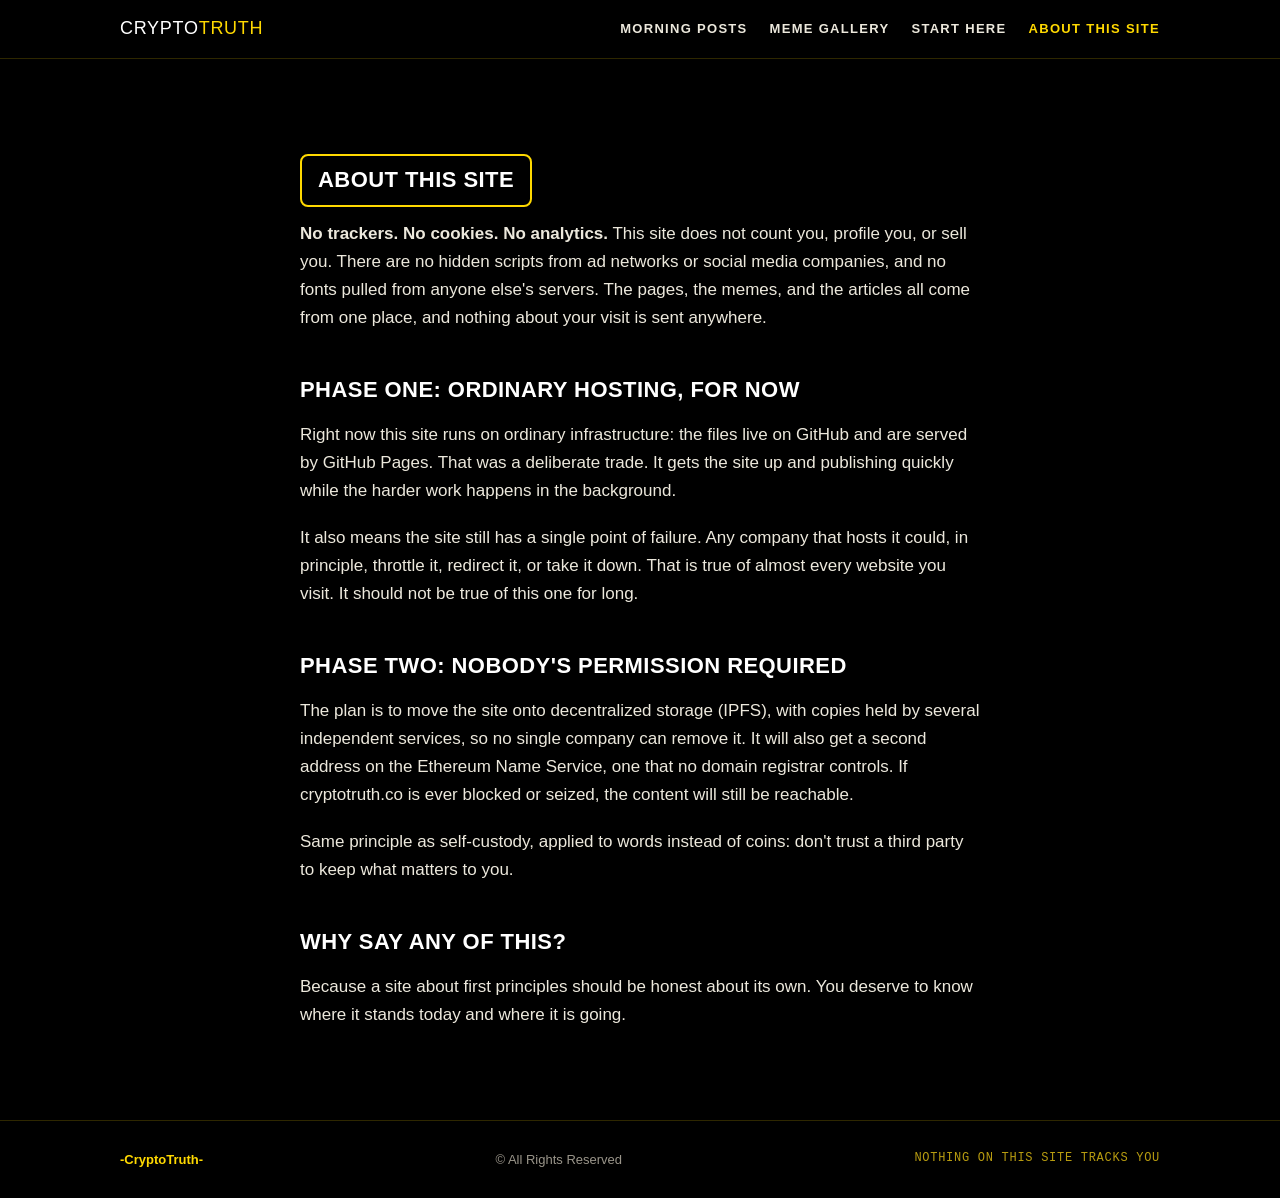
==== docs/about/index.html @ d20cdf13 "Build the CryptoTruth site: home, Morning Posts, Meme Gallery, Start Here, About Static site generat" ====
<!doctype html>
<html lang="en">
<head>
<meta charset="utf-8">
<meta name="viewport" content="width=device-width, initial-scale=1">
<meta name="referrer" content="no-referrer">
<title>About This Site | CryptoTruth</title>
<meta name="description" content="Sound money, first principles, and the signal behind the noise.">
<link rel="stylesheet" href="../assets/site.css">
</head>
<body>
<header class="top">
  <div class="top-inner">
    <a class="mark" href="../" aria-label="CryptoTruth home">CRYPTO<span>TRUTH</span></a>
    <button class="menu-btn" id="menu-btn" type="button" aria-expanded="false" aria-controls="main-nav">Menu</button>
    <nav class="nav" id="main-nav" aria-label="Main">
      <a href="../posts/">Morning Posts</a>
      <a href="../gallery/">Meme Gallery</a>
      <a href="../start/">Start Here</a>
      <a href="../about/" aria-current="page">About This Site</a>
    </nav>
  </div>
</header>
<main class="page">
<div class="narrow prose">
  <h2 class="box-title">About This Site</h2>

  <p><strong>No trackers. No cookies. No analytics.</strong> This site does not count you, profile you, or sell you. There are no hidden scripts from ad networks or social media companies, and no fonts pulled from anyone else's servers. The pages, the memes, and the articles all come from one place, and nothing about your visit is sent anywhere.</p>

  <h2>Phase one: ordinary hosting, for now</h2>
  <p>Right now this site runs on ordinary infrastructure: the files live on GitHub and are served by GitHub Pages. That was a deliberate trade. It gets the site up and publishing quickly while the harder work happens in the background.</p>
  <p>It also means the site still has a single point of failure. Any company that hosts it could, in principle, throttle it, redirect it, or take it down. That is true of almost every website you visit. It should not be true of this one for long.</p>

  <h2>Phase two: nobody's permission required</h2>
  <p>The plan is to move the site onto decentralized storage (IPFS), with copies held by several independent services, so no single company can remove it. It will also get a second address on the Ethereum Name Service, one that no domain registrar controls. If cryptotruth.co is ever blocked or seized, the content will still be reachable.</p>
  <p>Same principle as self-custody, applied to words instead of coins: don't trust a third party to keep what matters to you.</p>

  <h2>Why say any of this?</h2>
  <p>Because a site about first principles should be honest about its own. You deserve to know where it stands today and where it is going.</p>
</div>

</main>
<footer>
  <div class="foot">
    <span class="sign">-CryptoTruth-</span>
    <span>&copy; All Rights Reserved</span>
    <span class="clean">Nothing on this site tracks you</span>
  </div>
</footer>
<script src="../assets/site.js"></script>
</body>
</html>
---- docs/assets/site.css ----
/* CryptoTruth site styles. One look: black + signal gold, matching the memes.
   No web fonts: system fonts only, so no third-party requests. */
:root {
  --ink: #000000;
  --panel: #0b0a06;
  --gold: #ffd900;
  --gold-dim: #b89c10;
  --gold-faint: rgba(255, 217, 0, 0.18);
  --text: #ece8dc;
  --muted: #9a958a;
  --display: "Arial Black", "Helvetica Neue", Arial, "Liberation Sans", sans-serif;
  --body: "Helvetica Neue", Arial, "Liberation Sans", sans-serif;
  --mono: ui-monospace, "SF Mono", Consolas, "Liberation Mono", monospace;
  color-scheme: dark;
}
* { box-sizing: border-box; }
html, body { background: var(--ink); color: var(--text); }
body { font-family: var(--body); font-size: 17px; line-height: 1.65; margin: 0; }
a { color: var(--gold); text-decoration: none; }
a:hover, a:focus-visible { text-decoration: underline; text-underline-offset: 3px; }
:focus-visible { outline: 2px solid var(--gold); outline-offset: 3px; }
img, video { max-width: 100%; }

/* Header */
.top { position: sticky; top: 0; z-index: 10; background: rgba(0,0,0,0.9); backdrop-filter: blur(6px); border-bottom: 1px solid var(--gold-faint); }
.top-inner { max-width: 1080px; margin: 0 auto; padding: 14px 20px; display: flex; align-items: center; justify-content: space-between; gap: 16px; flex-wrap: wrap; }
.mark { font-family: var(--display); font-size: 18px; letter-spacing: 0.04em; color: #fff; }
.mark span { color: var(--gold); }
.mark:hover { text-decoration: none; }
.nav { display: flex; gap: 22px; flex-wrap: wrap; font-size: 13px; text-transform: uppercase; letter-spacing: 0.1em; font-weight: 700; }
.nav a { color: var(--text); }
.nav a:hover, .nav a:focus-visible, .nav a[aria-current] { color: var(--gold); }
.menu-btn { display: none; background: transparent; border: 1px solid var(--gold-dim); color: var(--gold); border-radius: 8px; padding: 6px 12px; font: 700 12px var(--body); letter-spacing: 0.1em; text-transform: uppercase; cursor: pointer; }

/* Shared pieces */
.box-title { display: inline-block; border: 2px solid var(--gold); border-radius: 8px; padding: 6px 16px; margin: 0 0 24px; font-family: var(--display); font-size: 18px; letter-spacing: 0.06em; text-transform: uppercase; color: #fff; }
.label { font-family: var(--mono); font-size: 12px; letter-spacing: 0.12em; text-transform: uppercase; color: var(--gold); margin-bottom: 6px; }
.sig { color: var(--gold); font-weight: 700; font-size: clamp(14px, 2vw, 17px); }
.sig em { font-weight: 400; }
.btn { display: inline-block; background: var(--gold); color: var(--ink); font-weight: 800; text-transform: uppercase; letter-spacing: 0.08em; font-size: 13px; padding: 12px 18px; border-radius: 8px; white-space: nowrap; }
.btn:hover, .btn:focus-visible { text-decoration: none; background: #fff; }
.page { max-width: 1080px; margin: 0 auto; padding: 56px 20px 32px; display: grid; gap: 64px; }
.narrow { max-width: 720px; margin: 0 auto; padding: 0 20px; }
.prose p { margin: 0 0 1.1em; }
.prose h2 { margin: 1.8em 0 0.6em; font-family: var(--display); font-weight: 900; font-size: 22px; text-transform: uppercase; letter-spacing: 0.02em; color: #fff; }
.prose blockquote { margin: 1.4em 0; padding: 4px 0 4px 22px; border-left: 3px solid var(--gold); font-size: 21px; line-height: 1.5; color: #fff; }
.prose blockquote p { margin: 0; }
.prose ul, .prose ol { padding-left: 1.2em; margin: 0 0 1.1em; }
.prose li { margin-bottom: 0.4em; }
.prose li::marker { color: var(--gold); }
.page-head { padding-block: 48px 8px; }
.page-head h1 { margin: 0 0 12px; font-family: var(--display); font-weight: 900; color: #fff; text-transform: uppercase; font-size: clamp(28px, 5vw, 44px); line-height: 1.15; text-wrap: balance; }
.page-head p { margin: 0; color: var(--muted); max-width: 62ch; }

/* Home hero */
.hero { position: relative; overflow: hidden; border-bottom: 1px solid var(--gold-faint); }
#rain { position: absolute; inset: 0; width: 100%; height: 100%; display: block; }
.hero-inner { position: relative; max-width: 1080px; margin: 0 auto; padding: clamp(90px, 16vw, 170px) 20px; display: flex; flex-direction: column; align-items: center; gap: 18px; text-align: center; }
.frame { margin: 0; background: var(--ink); border: 3px solid var(--gold); border-radius: 12px; padding: 18px clamp(20px, 5vw, 44px); font-family: var(--display); font-weight: 900; color: #fff; font-size: clamp(22px, 4.6vw, 44px); line-height: 1.2; text-transform: uppercase; text-wrap: balance; max-width: 100%; }
.lede-band { display: grid; grid-template-columns: minmax(0, 1.4fr) minmax(0, 1fr); gap: 40px; align-items: center; }
.lede-band p { margin: 0; font-size: 21px; line-height: 1.5; color: #fff; max-width: 60ch; }

/* Start Here */
.intro { display: grid; grid-template-columns: minmax(0, 1.4fr) minmax(0, 1fr); gap: 48px; align-items: start; }
.intro p { margin: 0 0 1em; max-width: 62ch; }
.intro .lede { font-size: 21px; line-height: 1.5; color: #fff; }
.aside { display: block; margin-top: 8px; padding: 16px 20px; border: 1px dashed var(--gold-dim); border-radius: 10px; font-size: 15px; color: var(--muted); max-width: 62ch; }
.aside b { display: block; color: var(--gold); margin-bottom: 4px; font-style: italic; }
.tenets { list-style: none; margin: 0; padding: 0 0 0 22px; display: grid; gap: 14px; border-left: 2px solid var(--gold-faint); }
.tenets li { font-size: 15px; color: var(--muted); }
.tenets b { display: block; color: var(--gold); font-family: var(--display); font-weight: 900; text-transform: uppercase; letter-spacing: 0.05em; font-size: 14px; }
.path { display: grid; grid-template-columns: repeat(3, minmax(0, 1fr)); gap: 20px; }
.step { border: 1px solid var(--gold-faint); border-radius: 10px; padding: 22px; background: var(--panel); }
.step .n { font-family: var(--mono); font-size: 12px; color: var(--gold-dim); letter-spacing: 0.1em; }
.step h3 { margin: 6px 0 8px; font-family: var(--display); text-transform: uppercase; font-size: 17px; color: #fff; letter-spacing: 0.03em; }
.step p { margin: 0; font-size: 15px; color: var(--muted); }

/* Post lists */
.posts { display: grid; border-top: 1px solid var(--gold-faint); }
.post-row { display: grid; grid-template-columns: 150px minmax(0, 1fr); gap: 24px; padding-block: 26px; border-bottom: 1px solid var(--gold-faint); }
.post-row .meta { font-family: var(--mono); font-size: 12px; color: var(--gold-dim); text-transform: uppercase; letter-spacing: 0.08em; padding-top: 5px; }
.post-row h3 { margin: 0 0 6px; font-family: var(--display); font-size: 22px; line-height: 1.25; text-transform: uppercase; text-wrap: balance; }
.post-row h3 a { color: #fff; }
.post-row h3 a:hover { color: var(--gold); }
.post-row p { margin: 0; color: var(--muted); max-width: 64ch; }
.all { margin-top: 20px; font-weight: 700; font-size: 14px; text-transform: uppercase; letter-spacing: 0.1em; }

/* Gallery */
.gallery { display: grid; grid-template-columns: repeat(auto-fill, minmax(220px, 1fr)); gap: 20px; }
.tile { display: grid; gap: 10px; color: #fff; }
.tile img { width: 100%; aspect-ratio: 1 / 1; object-fit: cover; border: 2px solid var(--gold-faint); border-radius: 10px; display: block; }
.tile:hover { text-decoration: none; }
.tile:hover img { border-color: var(--gold); }
.tile span { font-family: var(--display); text-transform: uppercase; font-size: 15px; }
.tile small { font-family: var(--mono); color: var(--gold-dim); font-size: 11px; letter-spacing: 0.1em; }

/* Article */
.meme { padding-block: 40px 8px; display: grid; gap: 18px; justify-items: center; text-align: center; }
.crumb { font-family: var(--mono); font-size: 12px; letter-spacing: 0.1em; text-transform: uppercase; color: var(--gold-dim); }
.video { width: 100%; max-width: 560px; aspect-ratio: 1 / 1; border: 2px solid var(--gold-faint); border-radius: 12px; overflow: hidden; background: #000; }
.video video { width: 100%; height: 100%; display: block; object-fit: cover; }
.sound { font-size: 13px; color: var(--muted); margin-top: -8px; }
.meme h1 { margin: 6px 0 0; font-family: var(--display); font-weight: 900; color: #fff; text-transform: uppercase; font-size: clamp(26px, 5vw, 40px); line-height: 1.15; text-wrap: balance; }
.meta-line { font-family: var(--mono); font-size: 13px; color: var(--muted); display: flex; gap: 8px 18px; flex-wrap: wrap; justify-content: center; }
.take { margin-block: 36px; border: 1px solid var(--gold-faint); border-left: 3px solid var(--gold); border-radius: 10px; background: var(--panel); padding: 20px 24px; }
.take p { margin: 0; }
.sample { font-family: var(--mono); font-size: 12px; color: var(--gold-dim); border: 1px dashed var(--gold-dim); border-radius: 6px; padding: 6px 10px; display: inline-block; margin-bottom: 18px; }
article.prose { font-size: 18px; line-height: 1.7; }
.signoff { margin-top: 2.4em; }
.signoff .name { color: var(--gold); font-weight: 700; }
.signoff .rights { margin-top: 2.2em; color: var(--muted); font-size: 15px; }
.signoff .toc { font-weight: 700; font-size: 15px; }
.channels { margin-block: 48px 24px; border-top: 1px solid var(--gold-faint); padding-top: 28px; display: grid; gap: 16px; }
.chips { display: flex; flex-wrap: wrap; gap: 10px; }
.chip { border: 1px solid var(--gold-dim); border-radius: 999px; padding: 7px 16px; font-size: 14px; font-weight: 700; color: var(--text); background: transparent; font-family: inherit; cursor: pointer; }
a.chip:hover, button.chip:hover, .chip:focus-visible { border-color: var(--gold); color: var(--gold); text-decoration: none; }
.chip.soon { opacity: 0.55; cursor: default; }
.chip.soon small { font-weight: 400; color: var(--muted); }
.copied { font-size: 13px; color: var(--gold); min-height: 1.2em; }
.pager { display: grid; grid-template-columns: 1fr 1fr; gap: 14px; margin-bottom: 60px; }
.pager a { border: 1px solid var(--gold-faint); border-radius: 10px; padding: 16px 18px; display: grid; gap: 4px; color: #fff; font-weight: 700; }
.pager a:hover { border-color: var(--gold); text-decoration: none; }
.pager small { font-family: var(--mono); font-weight: 400; font-size: 11px; letter-spacing: 0.1em; text-transform: uppercase; color: var(--gold-dim); }
.pager .next { text-align: right; }

/* Transparency note */
.note { border: 2px solid var(--gold); border-radius: 12px; padding: 26px clamp(20px, 4vw, 36px); display: grid; grid-template-columns: minmax(0, 1fr) auto; gap: 24px; align-items: center; }
.note h2 { margin: 0 0 6px; font-family: var(--display); font-size: 20px; text-transform: uppercase; color: #fff; letter-spacing: 0.03em; }
.note p { margin: 0; color: var(--muted); max-width: 66ch; }

/* Footer */
footer { border-top: 1px solid var(--gold-faint); margin-top: 40px; }
.foot { max-width: 1080px; margin: 0 auto; padding: 28px 20px; display: flex; flex-wrap: wrap; gap: 12px 28px; justify-content: space-between; font-size: 13px; color: var(--muted); }
.foot .sign { color: var(--gold); font-weight: 700; }
.foot .clean { font-family: var(--mono); font-size: 12px; letter-spacing: 0.06em; text-transform: uppercase; color: var(--gold-dim); }

@media (max-width: 760px) {
  .intro, .note, .lede-band { grid-template-columns: 1fr; }
  .path { grid-template-columns: 1fr; }
  .post-row { grid-template-columns: 1fr; gap: 6px; }
  .menu-btn { display: inline-block; }
  .nav { display: none; width: 100%; flex-direction: column; gap: 12px; padding-block: 8px 4px; font-size: 14px; }
  .nav.open { display: flex; }
  .pager { grid-template-columns: 1fr; }
  .pager .next { text-align: left; }
}
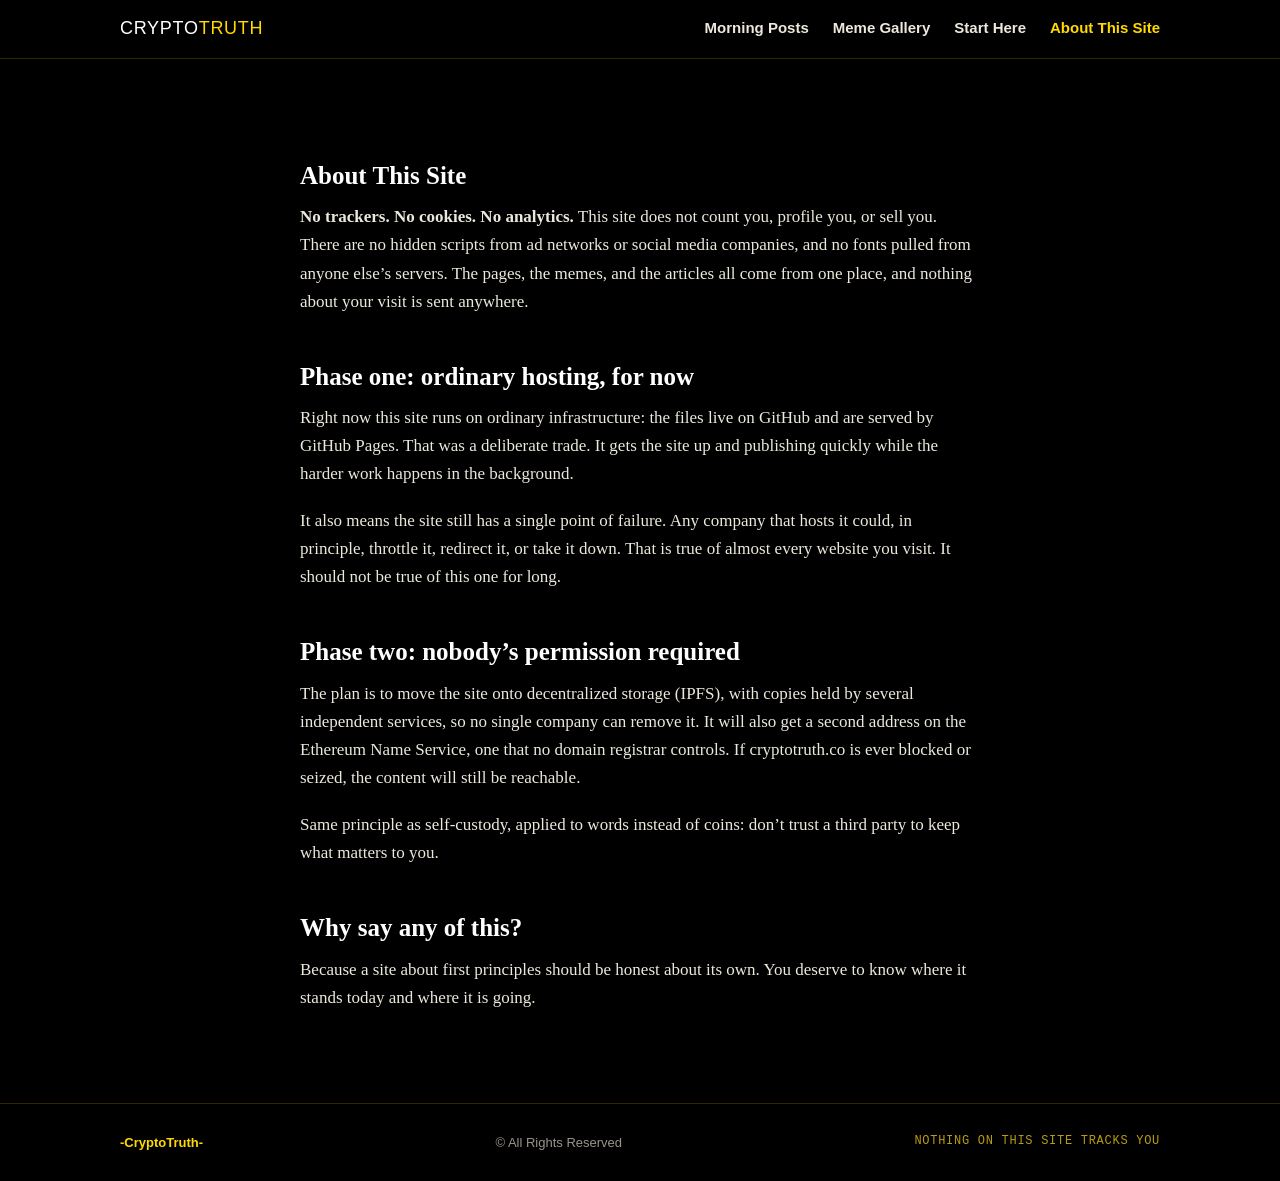
==== commit da6a0d2a: "Make Start Here and About This Site plain-text pages Both are now Markdown files like the posts, so " ====
--- a/docs/about/index.html
+++ b/docs/about/index.html
@@ -24,21 +24,16 @@
 <main class="page">
 <div class="narrow prose">
   <h2 class="box-title">About This Site</h2>
-
-  <p><strong>No trackers. No cookies. No analytics.</strong> This site does not count you, profile you, or sell you. There are no hidden scripts from ad networks or social media companies, and no fonts pulled from anyone else's servers. The pages, the memes, and the articles all come from one place, and nothing about your visit is sent anywhere.</p>
-
-  <h2>Phase one: ordinary hosting, for now</h2>
-  <p>Right now this site runs on ordinary infrastructure: the files live on GitHub and are served by GitHub Pages. That was a deliberate trade. It gets the site up and publishing quickly while the harder work happens in the background.</p>
-  <p>It also means the site still has a single point of failure. Any company that hosts it could, in principle, throttle it, redirect it, or take it down. That is true of almost every website you visit. It should not be true of this one for long.</p>
-
-  <h2>Phase two: nobody's permission required</h2>
-  <p>The plan is to move the site onto decentralized storage (IPFS), with copies held by several independent services, so no single company can remove it. It will also get a second address on the Ethereum Name Service, one that no domain registrar controls. If cryptotruth.co is ever blocked or seized, the content will still be reachable.</p>
-  <p>Same principle as self-custody, applied to words instead of coins: don't trust a third party to keep what matters to you.</p>
-
-  <h2>Why say any of this?</h2>
-  <p>Because a site about first principles should be honest about its own. You deserve to know where it stands today and where it is going.</p>
+<p><strong>No trackers. No cookies. No analytics.</strong> This site does not count you, profile you, or sell you. There are no hidden scripts from ad networks or social media companies, and no fonts pulled from anyone else&rsquo;s servers. The pages, the memes, and the articles all come from one place, and nothing about your visit is sent anywhere.</p>
+<h2>Phase one: ordinary hosting, for now</h2>
+<p>Right now this site runs on ordinary infrastructure: the files live on GitHub and are served by GitHub Pages. That was a deliberate trade. It gets the site up and publishing quickly while the harder work happens in the background.</p>
+<p>It also means the site still has a single point of failure. Any company that hosts it could, in principle, throttle it, redirect it, or take it down. That is true of almost every website you visit. It should not be true of this one for long.</p>
+<h2>Phase two: nobody&rsquo;s permission required</h2>
+<p>The plan is to move the site onto decentralized storage (IPFS), with copies held by several independent services, so no single company can remove it. It will also get a second address on the Ethereum Name Service, one that no domain registrar controls. If cryptotruth.co is ever blocked or seized, the content will still be reachable.</p>
+<p>Same principle as self-custody, applied to words instead of coins: don&rsquo;t trust a third party to keep what matters to you.</p>
+<h2>Why say any of this?</h2>
+<p>Because a site about first principles should be honest about its own. You deserve to know where it stands today and where it is going.</p>
 </div>
-
 </main>
 <footer>
   <div class="foot">
--- a/docs/assets/site.css
+++ b/docs/assets/site.css
@@ -10,6 +10,7 @@
   --muted: #9a958a;
   --display: "Arial Black", "Helvetica Neue", Arial, "Liberation Sans", sans-serif;
   --body: "Helvetica Neue", Arial, "Liberation Sans", sans-serif;
+  --serif: "Iowan Old Style", "Palatino Linotype", Palatino, Georgia, "Times New Roman", serif;
   --mono: ui-monospace, "SF Mono", Consolas, "Liberation Mono", monospace;
   color-scheme: dark;
 }
@@ -27,29 +28,30 @@
 .mark { font-family: var(--display); font-size: 18px; letter-spacing: 0.04em; color: #fff; }
 .mark span { color: var(--gold); }
 .mark:hover { text-decoration: none; }
-.nav { display: flex; gap: 22px; flex-wrap: wrap; font-size: 13px; text-transform: uppercase; letter-spacing: 0.1em; font-weight: 700; }
+.nav { display: flex; gap: 24px; flex-wrap: wrap; font-size: 15px; font-weight: 600; }
 .nav a { color: var(--text); }
 .nav a:hover, .nav a:focus-visible, .nav a[aria-current] { color: var(--gold); }
 .menu-btn { display: none; background: transparent; border: 1px solid var(--gold-dim); color: var(--gold); border-radius: 8px; padding: 6px 12px; font: 700 12px var(--body); letter-spacing: 0.1em; text-transform: uppercase; cursor: pointer; }
 
 /* Shared pieces */
-.box-title { display: inline-block; border: 2px solid var(--gold); border-radius: 8px; padding: 6px 16px; margin: 0 0 24px; font-family: var(--display); font-size: 18px; letter-spacing: 0.06em; text-transform: uppercase; color: #fff; }
+.box-title { margin: 0 0 20px; font-family: var(--serif); font-weight: 600; font-size: 28px; line-height: 1.2; color: #fff; }
 .label { font-family: var(--mono); font-size: 12px; letter-spacing: 0.12em; text-transform: uppercase; color: var(--gold); margin-bottom: 6px; }
 .sig { color: var(--gold); font-weight: 700; font-size: clamp(14px, 2vw, 17px); }
 .sig em { font-weight: 400; }
-.btn { display: inline-block; background: var(--gold); color: var(--ink); font-weight: 800; text-transform: uppercase; letter-spacing: 0.08em; font-size: 13px; padding: 12px 18px; border-radius: 8px; white-space: nowrap; }
-.btn:hover, .btn:focus-visible { text-decoration: none; background: #fff; }
+.btn { display: inline-block; border: 1px solid var(--gold-dim); color: var(--gold); font-weight: 600; font-size: 15px; padding: 10px 18px; border-radius: 8px; white-space: nowrap; }
+.btn:hover, .btn:focus-visible { text-decoration: none; border-color: var(--gold); background: rgba(255,217,0,0.08); }
 .page { max-width: 1080px; margin: 0 auto; padding: 56px 20px 32px; display: grid; gap: 64px; }
 .narrow { max-width: 720px; margin: 0 auto; padding: 0 20px; }
 .prose p { margin: 0 0 1.1em; }
-.prose h2 { margin: 1.8em 0 0.6em; font-family: var(--display); font-weight: 900; font-size: 22px; text-transform: uppercase; letter-spacing: 0.02em; color: #fff; }
-.prose blockquote { margin: 1.4em 0; padding: 4px 0 4px 22px; border-left: 3px solid var(--gold); font-size: 21px; line-height: 1.5; color: #fff; }
+.prose { font-family: var(--serif); }
+.prose h2 { margin: 1.8em 0 0.5em; font-family: var(--serif); font-weight: 600; font-size: 25px; line-height: 1.25; color: #fff; }
+.prose blockquote { margin: 1.4em 0; padding: 4px 0 4px 22px; border-left: 2px solid var(--gold-dim); font-style: italic; font-size: 21px; line-height: 1.5; color: #fff; }
 .prose blockquote p { margin: 0; }
 .prose ul, .prose ol { padding-left: 1.2em; margin: 0 0 1.1em; }
 .prose li { margin-bottom: 0.4em; }
 .prose li::marker { color: var(--gold); }
 .page-head { padding-block: 48px 8px; }
-.page-head h1 { margin: 0 0 12px; font-family: var(--display); font-weight: 900; color: #fff; text-transform: uppercase; font-size: clamp(28px, 5vw, 44px); line-height: 1.15; text-wrap: balance; }
+.page-head h1 { margin: 0 0 12px; font-family: var(--serif); font-weight: 600; color: #fff; font-size: clamp(30px, 5vw, 44px); line-height: 1.15; text-wrap: balance; }
 .page-head p { margin: 0; color: var(--muted); max-width: 62ch; }
 
 /* Home hero */
@@ -58,32 +60,34 @@
 .hero-inner { position: relative; max-width: 1080px; margin: 0 auto; padding: clamp(90px, 16vw, 170px) 20px; display: flex; flex-direction: column; align-items: center; gap: 18px; text-align: center; }
 .frame { margin: 0; background: var(--ink); border: 3px solid var(--gold); border-radius: 12px; padding: 18px clamp(20px, 5vw, 44px); font-family: var(--display); font-weight: 900; color: #fff; font-size: clamp(22px, 4.6vw, 44px); line-height: 1.2; text-transform: uppercase; text-wrap: balance; max-width: 100%; }
 .lede-band { display: grid; grid-template-columns: minmax(0, 1.4fr) minmax(0, 1fr); gap: 40px; align-items: center; }
-.lede-band p { margin: 0; font-size: 21px; line-height: 1.5; color: #fff; max-width: 60ch; }
+.lede-band p { margin: 0; font-family: var(--serif); font-size: 23px; line-height: 1.5; color: #fff; max-width: 60ch; }
 
 /* Start Here */
 .intro { display: grid; grid-template-columns: minmax(0, 1.4fr) minmax(0, 1fr); gap: 48px; align-items: start; }
 .intro p { margin: 0 0 1em; max-width: 62ch; }
-.intro .lede { font-size: 21px; line-height: 1.5; color: #fff; }
-.aside { display: block; margin-top: 8px; padding: 16px 20px; border: 1px dashed var(--gold-dim); border-radius: 10px; font-size: 15px; color: var(--muted); max-width: 62ch; }
-.aside b { display: block; color: var(--gold); margin-bottom: 4px; font-style: italic; }
+.intro p { font-family: var(--serif); font-size: 18px; }
+.intro .lede { font-size: 23px; line-height: 1.5; color: #fff; }
+.aside { display: block; margin-top: 8px; padding: 16px 20px; border: 1px solid var(--gold-faint); border-radius: 10px; font-size: 15px; color: var(--muted); max-width: 62ch; }
+.aside { font-family: var(--serif); }
+.aside b { display: block; color: #fff; margin-bottom: 4px; font-style: italic; font-weight: 600; }
 .tenets { list-style: none; margin: 0; padding: 0 0 0 22px; display: grid; gap: 14px; border-left: 2px solid var(--gold-faint); }
 .tenets li { font-size: 15px; color: var(--muted); }
-.tenets b { display: block; color: var(--gold); font-family: var(--display); font-weight: 900; text-transform: uppercase; letter-spacing: 0.05em; font-size: 14px; }
+.tenets b { display: block; color: #fff; font-family: var(--serif); font-weight: 600; font-size: 18px; }
 .path { display: grid; grid-template-columns: repeat(3, minmax(0, 1fr)); gap: 20px; }
-.step { border: 1px solid var(--gold-faint); border-radius: 10px; padding: 22px; background: var(--panel); }
+.step { border-top: 1px solid var(--gold-faint); padding: 18px 0 0; }
 .step .n { font-family: var(--mono); font-size: 12px; color: var(--gold-dim); letter-spacing: 0.1em; }
-.step h3 { margin: 6px 0 8px; font-family: var(--display); text-transform: uppercase; font-size: 17px; color: #fff; letter-spacing: 0.03em; }
+.step h3 { margin: 6px 0 8px; font-family: var(--serif); font-weight: 600; font-size: 21px; color: #fff; }
 .step p { margin: 0; font-size: 15px; color: var(--muted); }
 
 /* Post lists */
 .posts { display: grid; border-top: 1px solid var(--gold-faint); }
 .post-row { display: grid; grid-template-columns: 150px minmax(0, 1fr); gap: 24px; padding-block: 26px; border-bottom: 1px solid var(--gold-faint); }
 .post-row .meta { font-family: var(--mono); font-size: 12px; color: var(--gold-dim); text-transform: uppercase; letter-spacing: 0.08em; padding-top: 5px; }
-.post-row h3 { margin: 0 0 6px; font-family: var(--display); font-size: 22px; line-height: 1.25; text-transform: uppercase; text-wrap: balance; }
+.post-row h3 { margin: 0 0 6px; font-family: var(--serif); font-weight: 600; font-size: 25px; line-height: 1.25; text-wrap: balance; }
 .post-row h3 a { color: #fff; }
 .post-row h3 a:hover { color: var(--gold); }
 .post-row p { margin: 0; color: var(--muted); max-width: 64ch; }
-.all { margin-top: 20px; font-weight: 700; font-size: 14px; text-transform: uppercase; letter-spacing: 0.1em; }
+.all { margin-top: 20px; font-weight: 600; font-size: 15px; }
 
 /* Gallery */
 .gallery { display: grid; grid-template-columns: repeat(auto-fill, minmax(220px, 1fr)); gap: 20px; }
@@ -91,7 +95,7 @@
 .tile img { width: 100%; aspect-ratio: 1 / 1; object-fit: cover; border: 2px solid var(--gold-faint); border-radius: 10px; display: block; }
 .tile:hover { text-decoration: none; }
 .tile:hover img { border-color: var(--gold); }
-.tile span { font-family: var(--display); text-transform: uppercase; font-size: 15px; }
+.tile span { font-family: var(--serif); font-weight: 600; font-size: 18px; }
 .tile small { font-family: var(--mono); color: var(--gold-dim); font-size: 11px; letter-spacing: 0.1em; }
 
 /* Article */
@@ -100,19 +104,19 @@
 .video { width: 100%; max-width: 560px; aspect-ratio: 1 / 1; border: 2px solid var(--gold-faint); border-radius: 12px; overflow: hidden; background: #000; }
 .video video { width: 100%; height: 100%; display: block; object-fit: cover; }
 .sound { font-size: 13px; color: var(--muted); margin-top: -8px; }
-.meme h1 { margin: 6px 0 0; font-family: var(--display); font-weight: 900; color: #fff; text-transform: uppercase; font-size: clamp(26px, 5vw, 40px); line-height: 1.15; text-wrap: balance; }
+.meme h1 { margin: 6px 0 0; font-family: var(--serif); font-weight: 600; color: #fff; font-size: clamp(30px, 5vw, 42px); line-height: 1.15; text-wrap: balance; }
 .meta-line { font-family: var(--mono); font-size: 13px; color: var(--muted); display: flex; gap: 8px 18px; flex-wrap: wrap; justify-content: center; }
-.take { margin-block: 36px; border: 1px solid var(--gold-faint); border-left: 3px solid var(--gold); border-radius: 10px; background: var(--panel); padding: 20px 24px; }
-.take p { margin: 0; }
+.take { margin-block: 32px; border-block: 1px solid var(--gold-faint); padding: 18px 0; }
+.take p { margin: 0; font-family: var(--serif); font-size: 20px; line-height: 1.55; color: #fff; }
 .sample { font-family: var(--mono); font-size: 12px; color: var(--gold-dim); border: 1px dashed var(--gold-dim); border-radius: 6px; padding: 6px 10px; display: inline-block; margin-bottom: 18px; }
-article.prose { font-size: 18px; line-height: 1.7; }
+article.prose { font-size: 19px; line-height: 1.75; }
 .signoff { margin-top: 2.4em; }
 .signoff .name { color: var(--gold); font-weight: 700; }
 .signoff .rights { margin-top: 2.2em; color: var(--muted); font-size: 15px; }
 .signoff .toc { font-weight: 700; font-size: 15px; }
 .channels { margin-block: 48px 24px; border-top: 1px solid var(--gold-faint); padding-top: 28px; display: grid; gap: 16px; }
 .chips { display: flex; flex-wrap: wrap; gap: 10px; }
-.chip { border: 1px solid var(--gold-dim); border-radius: 999px; padding: 7px 16px; font-size: 14px; font-weight: 700; color: var(--text); background: transparent; font-family: inherit; cursor: pointer; }
+.chip { border: 1px solid var(--gold-faint); border-radius: 999px; padding: 7px 16px; font-size: 14px; font-weight: 700; color: var(--text); background: transparent; font-family: inherit; cursor: pointer; }
 a.chip:hover, button.chip:hover, .chip:focus-visible { border-color: var(--gold); color: var(--gold); text-decoration: none; }
 .chip.soon { opacity: 0.55; cursor: default; }
 .chip.soon small { font-weight: 400; color: var(--muted); }
@@ -124,8 +128,8 @@
 .pager .next { text-align: right; }
 
 /* Transparency note */
-.note { border: 2px solid var(--gold); border-radius: 12px; padding: 26px clamp(20px, 4vw, 36px); display: grid; grid-template-columns: minmax(0, 1fr) auto; gap: 24px; align-items: center; }
-.note h2 { margin: 0 0 6px; font-family: var(--display); font-size: 20px; text-transform: uppercase; color: #fff; letter-spacing: 0.03em; }
+.note { border: 1px solid var(--gold-faint); border-radius: 12px; padding: 26px clamp(20px, 4vw, 36px); display: grid; grid-template-columns: minmax(0, 1fr) auto; gap: 24px; align-items: center; }
+.note h2 { margin: 0 0 6px; font-family: var(--serif); font-weight: 600; font-size: 22px; color: #fff; }
 .note p { margin: 0; color: var(--muted); max-width: 66ch; }
 
 /* Footer */
